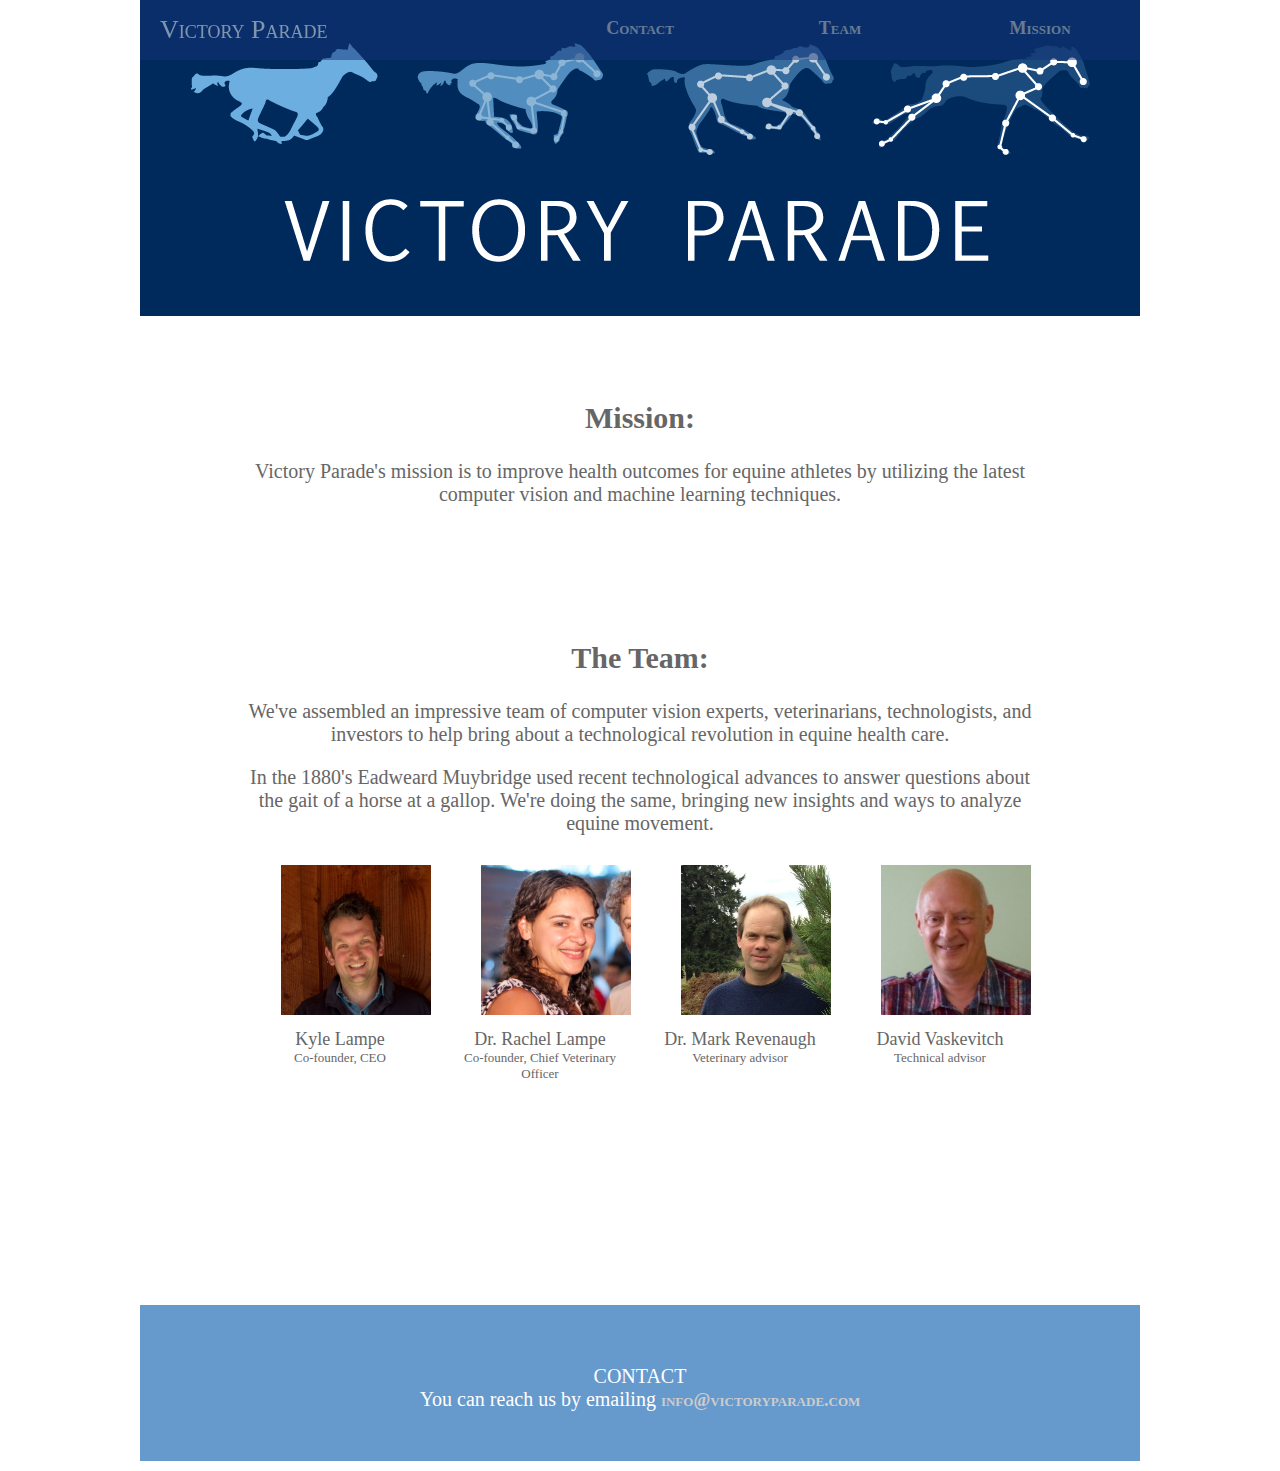
==== index.html @ 9e5a292d "Removing Ryan and Andrey" ====
<!DOCTYPE html PUBLIC "-//W3C//DTD XHTML 1.0 Strict"
"http://www.w3.org/TR/xhtml1/DTD/xhtml1-strict.dtd">
<html xmlns="http://www.w3.org/1999/xhtml">
<head>
<meta http-equiv="Content-Type" content="text/html; charset=iso-8859-1" />
<title>Victory Parade Software</title>

<link rel="stylesheet" type="text/css" href="style.css" />

<script src="https://ajax.googleapis.com/ajax/libs/jquery/3.1.1/jquery.min.js"></script>
<script >
$(document).ready(function(){
	$(document).scroll(function() {
    	if( $(this).scrollTop() > 300 ) {$("#topbar").css("opacity", "1");}
    	else {$("#topbar").css("opacity", '.4');}
 	});
 	
	$(document).click(
		function(){
			if ($("biobox").css('display') != 'none') {
				$("#biobox").hide();
			}		
		}
	);
	$(".teampic").click(
        function (e) {
        	var id = $(this).attr('id');
        	//Change color behind photo
        	$(".teampic").removeClass("selected");
        	$(this).addClass("selected");
        	//Change out bio text
        	
            $(".bio").hide();
            $("#biobox").show();
            $("#"+id+"bio").show();
            e.stopPropagation();
            //$("#chooseCompetition").show();

            //$("#competition").hide();
        }
    );
    $("#biobox").click(
    	function () {$(this).hide();}
    );
})
</script>

</head>
<body>

<div id="wrapper">
<div id="head">
	<div id="topbar">
	<div id="topname">Victory Parade</div>
	<ul>
		<!--<li>Victory Parade</li>-->
		<!--<li><a href="#mission">MISSION</a></li>-->
		<li><a href="#mission">Mission</a></li>
		<li><a href="#team">Team</a></li>
		<li><a href="#contact">Contact</a></li>
	<!-- 	<li><a onclick="swapDiv('boomer')">Boomer</a></li> -->
	</ul>
	</div>
	<img alt="" src="Images/Logo_Original.png">
		
</div>
<div id="mission">
<h2>Mission:</h2>

Victory Parade's mission is to improve health outcomes for equine athletes by utilizing the latest computer vision and machine learning techniques.

</div>
<!--
<div id="inspiration">
<h2>Our Inspiration:</h2>
While Rachel was a vet student at the Royal Veterinary College in England, she watched
100ds of lameness exams, and saw gold standard objective analysis.  force plates.
fancy qualysis cameras.  She came home and heard bout Kyle an the Kinnect, and envisoned
a better world for horses, combining their lives.  And thus Victory parade software was formed.
</div> -->
<div id="team">
<h2>The Team:</h2>
We've assembled an impressive team of computer vision experts, veterinarians, technologists, and investors to help bring about a technological revolution in equine health care.
<p/>
In the 1880's Eadweard Muybridge used recent technological advances to answer questions about the gait of a horse at a gallop.  We're doing the same, bringing new insights and ways to analyze equine movement.
	<div id="teampics">
	 <div id="kyle" class="teampic selected" >
		 <img src="Images/kyle.jpg" >
		 <span class="name">Kyle Lampe</span>
		 <span class="title">Co-founder, CEO</span>
	 </div>
	 <div id="rachel" class="teampic">
		 <img src="Images/rachel.jpg" >
		 <span class="name">Dr. Rachel Lampe</span>
		 <span class="title">Co-founder, Chief Veterinary Officer</span>
	 </div>
	 <div id="mark" class="teampic">
		 <img src="Images/drmark.jpg" >
		 <span class="name">Dr. Mark Revenaugh</span>
		 <span class="title">Veterinary advisor</span>
	 </div>
	 <div id="david" class="teampic">
		 <img src="Images/david.png" >
		 <span class="name">David Vaskevitch</span>
		 <span class="title">Technical advisor</span>
	 </div>
	   
  </div>
	<div id="biobox" style="display: none;">	
		<div id="kylebio" class="bio" >
		Kyle Lampe, Co-founder and CEO
<p/>	Kyle is the co-founder and CEO of Victory Parade.  Kyle's software career started early, at the age of 16 interning at Microsoft.  After receiving a degree in physics from Harvey Mudd College, he joined Microsoft full time, and eventually led a team of developers on Windows Mobile.  Feeling the startup itch, he left to lead development teams at Zumobi and SnapIn (which was acquired by Nuance).  Returning to Microsoft, Kyle's work began with 3-d cameras as the lead developer on Kinect Sesame Street TV.  He was also the lead developer for the Xbox video editing and sharing platform Upload Studio.
<p/>When not working with 3-d cameras and horses, Kyle loves travel, running, and muddy dogs. 
	</div>

		<div id="rachelbio" class="bio" style="display: none;">
		Dr. Rachel Lampe, Co-founder and Chief Veterinary Officer
<p/>		Rachel grew up riding horses and competed nationally on the hunter-jumper show circuit.
		Her first degree was in computer engineering at Tufts University.  After 5 years
		working in software, she went back to school to become a veterinarian, at the Royal Veterinary College in London.  Summer research during school involved building a mouse treadmill, and running horses on treadmills, which inspired some of the ideas leading us to create Victory Parade.  She is currently working as a small animal veterinarian.
		
		<p/>  When not in the hospital, she can be found baking, running, and petting dogs.
		</div>

		<div id="markbio" class="bio" style="display: none;">
		Dr. Mark Revenaugh, Veterinary Advisor
		<p/>
		Dr. Mark Revenaugh is the owner of Northwest Equine Performance. He is a renowned expert in the diagnosis and treatment of lameness and performance issues, attracting clients from all over the world. His fascination with equine medicine and competitive performance began long before opening his specialty clinic in the Oregon.  Dr. Revenaugh has been honored to serve as a Team Veterinarian for the US Equestrian Team. He has helped selecting, treating and advising elite level professionals in the equine industry, maintaining health and maximizing performance.
<p/>
When not fixing horses, he enjoys outdoor activities like bicycling, camping, and exploring the beautiful pacific northwest with his family.</div>

		<div id="andreybio" class="bio" style="display: none;">
		Andrey Skylar, Senior Software Developer
		<p>
		Andrey is a software engineer with experience in computer vision and graphics.  After getting a Master's Degree in Computer Science from Worcester Polytechnic Institute Andrey has primarily worked on small teams to develop and deploy vision based systems.  He has worked on human tracking using video, GPS, and RF sensors Sarnoff Corporation.  At Amazon, he prototyped and helped develop, deploy, and support a widely-used package sortation system.  He is excited about tackling the technical challenges of teaching computers how to understand equine movement.
<p/>		
When not working, Andrey likes to cook, exercise, and be in nature.</div>
		<div id="ryanbio" class="bio" style="display: none;">
		Ryan McGinty, Software Developer
		<p/>Ryan is a recent graduate from the University of Washington with a degree in Electrical Engineering and concentration in Digital Signal Processing. Prior to working at Victory Parade, Ryan interned at Technische Universitat Berlin where he worked on neuro-robotics for stroke patient rehabilitation; and at PhysIQ, a physiology analytics company, where his projects included collection and analyses of wearable sensor data. 
<p/>
When he is not hunched over his computer, he enjoys painfully long bike rides and nature in all forms - hiking, camping or aimless wandering through Seattle parks.</div>
	
	<div id="davidbio" class="bio" style="display: none;">
	David Vaskevitch, Technical advisor
	<p/>	David's career as a visionary software architect, business innovator and author spans more than 35 years, including serving as the Chief Technology Officer at Microsoft.  He is currently the founder of Mylio, a photography startup. Photography has been one David's passions for decades, and he's shot in locales around the world.
<p/>When not changing the way the world remembers through amazing photography software, David is an avid equestrian. His fondest memories of riding are on the back of Vince.

</div></div>
</div> 
<div id="contact">
CONTACT
<br/>
You can reach us by emailing <a href="mailto:info@victoryparade.com">info@victoryparade.com</a>
</div>


</div>
</body>

</html>
---- style.css ----
body {
	padding: 0px;
	margin: 0px;
	font: 18px MS euphemia;
	color: #000066;
//red green blue
}
div#foot, div#head, div#wrapper {
	width: 1000px;
	clear:both;
	position: relative;
	background-color: #fff;
}
div#wrapper {
	margin: 0px auto 10px auto;
	border: 0;
}
/** Header content starts here **/
div#head {
	left:0px;
	height:316px;
	top: 0px 0px ;
	vertical-align:baseline;
	
}
body{
	font: 18px MS euphemia ;
	font-weight:bold;
	
}
div#topbar {
	position: fixed;
	top: 0px 0px;
	width: 1000px;
	height: 60px;
	opacity:0.5;
	background-color: #143377;
}
div#topname {
	position: fixed;
	top: 0px 0px;
	width:300px;
	height: 60px;
	display:block;
	color: #fff;
	padding: 15px 20px;
	font: 26px MS euphemia ;
	font-variant: small-caps;
}
ul 
{
 	background-color:#143377
	margin: 0px 0px;
	padding: 0px 0px;
	font: 18px MS euphemia ;
	font-weight:bold;
	font-variant: small-caps;
	display: block;
}
li {
	list-style: none;
	margin: 0;
	color:#fff;
	display: block;
	float:right;
	width: 20%;
	text-align:center;
	text-decoration: none;
	padding: 0px 0px 5px 0px;
}
a:link, a:visited, a:hover, a:active {
    font: 18px MS euphemia ;
	font-weight:bold;
	font-variant: small-caps;
	text-decoration: none;
	color: #ccc;
}
a:hover {
	color: #fff;
}

/** Body content starts here **/
div#mission, div#inspiration, div#contact, div#team{
	text-align: center;
	width: 80%;
	font: 20px MS euphemia;
	color:#666;
	padding: 60px 100px 50px 100px;
}
/** Team info**/
div#teampics{ 
	display:block;
	background:#fff;
	height: 400px;
}

.teampic {
	height:210px;
	width: 25%;
	float:left;
	text-align:center;
	font: 13px MS euphemia;
	border-radius: 7px 7px 0px 0px ;
}

div#teampics img {
	padding: 10px 41px;	
	height:150px;
}

div#teampics .name{
	font: 18px MS euphemia;
	display: block;
	padding: 0 5px;
}
div#teampics .title{
	display:block;
	font: 13px MS euphemia;
	padding: 0 5px;
}

.bio{
	display:block;
	font: 15px MS euphemia;
	color: #002b5c;
	
	padding: 10px 10px;
	border-radius:  0px 0px 7px 7px;
}
div#biobox{
    width: 500px;
    height: 250px;
    background-color: #fff;
    color: #111;
    text-align: center;
    padding: 20px 20px;
    top: 20%;
    left: 50%;
    margin-left:-250px;
    position: fixed;
    z-index: 1;
    border-style: solid;
    border-radius: 7px;

}
.teampic:hover{
	color:#002b5c;
	background: #eee;
}

 div#team, div#mission{
	display:block;
}
 div#contact{
	background: #6699cc;
	color:#fff;
	display: block;
}
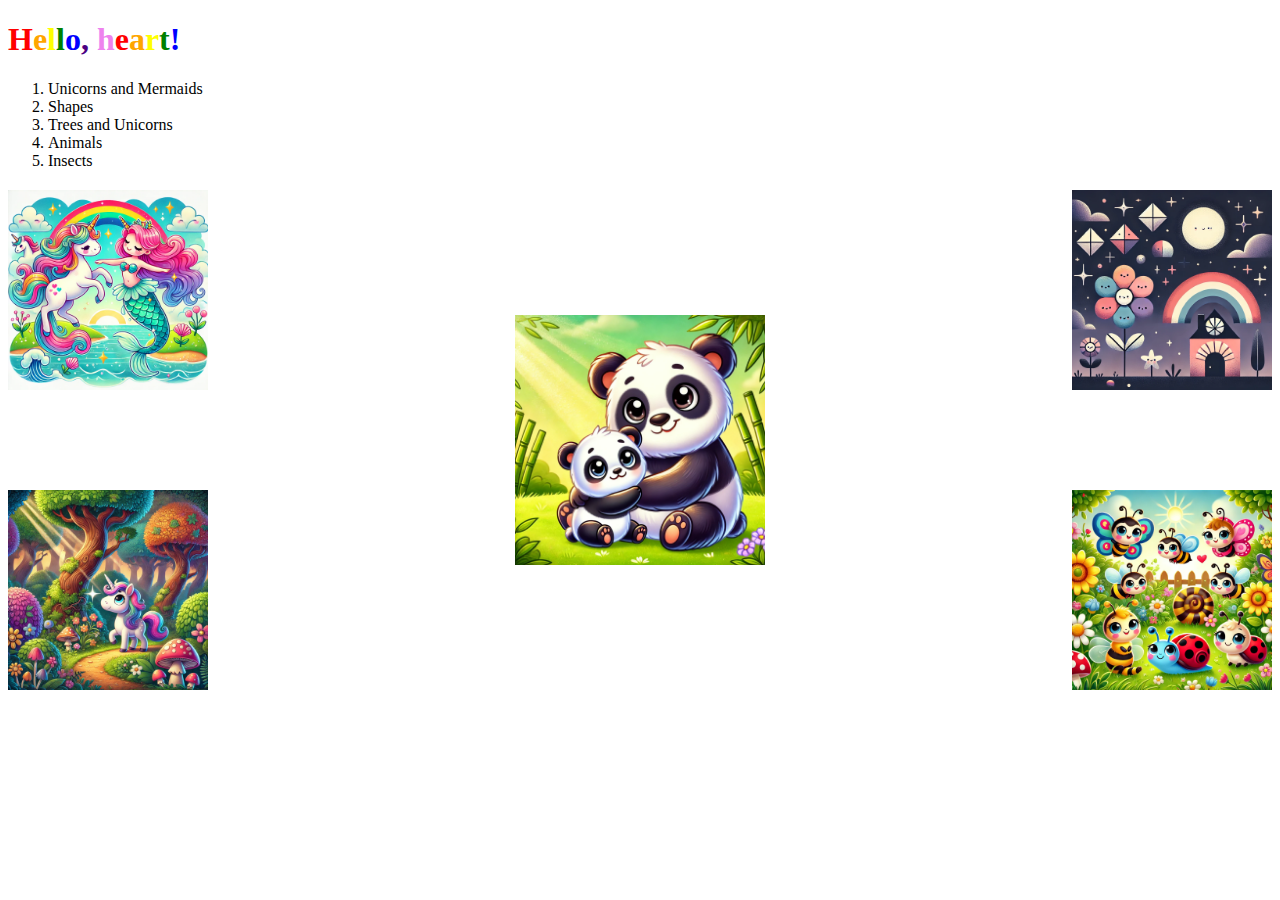
==== commit 0f25c840: "Arya page" ====
--- a/index.html
+++ b/index.html
@@ -1,161 +1,57 @@
-<!DOCTYPE html PUBLIC "-//W3C//DTD XHTML 1.0 Strict"
-"http://www.w3.org/TR/xhtml1/DTD/xhtml1-strict.dtd">
-<html xmlns="http://www.w3.org/1999/xhtml">
+<!DOCTYPE html>
+<html lang="en">
 <head>
-<meta http-equiv="Content-Type" content="text/html; charset=iso-8859-1" />
-<title>Victory Parade Software</title>
-
-<link rel="stylesheet" type="text/css" href="style.css" />
-
-<script src="https://ajax.googleapis.com/ajax/libs/jquery/3.1.1/jquery.min.js"></script>
-<script >
-$(document).ready(function(){
-	$(document).scroll(function() {
-    	if( $(this).scrollTop() > 300 ) {$("#topbar").css("opacity", "1");}
-    	else {$("#topbar").css("opacity", '.4');}
- 	});
- 	
-	$(document).click(
-		function(){
-			if ($("biobox").css('display') != 'none') {
-				$("#biobox").hide();
-			}		
-		}
-	);
-	$(".teampic").click(
-        function (e) {
-        	var id = $(this).attr('id');
-        	//Change color behind photo
-        	$(".teampic").removeClass("selected");
-        	$(this).addClass("selected");
-        	//Change out bio text
-        	
-            $(".bio").hide();
-            $("#biobox").show();
-            $("#"+id+"bio").show();
-            e.stopPropagation();
-            //$("#chooseCompetition").show();
-
-            //$("#competition").hide();
-        }
-    );
-    $("#biobox").click(
-    	function () {$(this).hide();}
-    );
-})
-</script>
-
+    <meta charset="UTF-8">
+    <meta name="viewport" content="width=device-width, initial-scale=1.0">
+    <title>Hello World</title>
 </head>
 <body>
-
-<div id="wrapper">
-<div id="head">
-	<div id="topbar">
-	<div id="topname">Victory Parade</div>
-	<ul>
-		<!--<li>Victory Parade</li>-->
-		<!--<li><a href="#mission">MISSION</a></li>-->
-		<li><a href="#mission">Mission</a></li>
-		<li><a href="#team">Team</a></li>
-		<li><a href="#contact">Contact</a></li>
-	<!-- 	<li><a onclick="swapDiv('boomer')">Boomer</a></li> -->
-	</ul>
-	</div>
-	<img alt="" src="Images/Logo_Original.png">
-		
-</div>
-<div id="mission">
-<h2>Mission:</h2>
-
-Victory Parade's mission is to improve health outcomes for equine athletes by utilizing the latest computer vision and machine learning techniques.
-
-</div>
-<!--
-<div id="inspiration">
-<h2>Our Inspiration:</h2>
-While Rachel was a vet student at the Royal Veterinary College in England, she watched
-100ds of lameness exams, and saw gold standard objective analysis.  force plates.
-fancy qualysis cameras.  She came home and heard bout Kyle an the Kinnect, and envisoned
-a better world for horses, combining their lives.  And thus Victory parade software was formed.
-</div> -->
-<div id="team">
-<h2>The Team:</h2>
-We've assembled an impressive team of computer vision experts, veterinarians, technologists, and investors to help bring about a technological revolution in equine health care.
-<p/>
-In the 1880's Eadweard Muybridge used recent technological advances to answer questions about the gait of a horse at a gallop.  We're doing the same, bringing new insights and ways to analyze equine movement.
-	<div id="teampics">
-	 <div id="kyle" class="teampic selected" >
-		 <img src="Images/kyle.jpg" >
-		 <span class="name">Kyle Lampe</span>
-		 <span class="title">Co-founder, CEO</span>
-	 </div>
-	 <div id="rachel" class="teampic">
-		 <img src="Images/rachel.jpg" >
-		 <span class="name">Dr. Rachel Lampe</span>
-		 <span class="title">Co-founder, Chief Veterinary Officer</span>
-	 </div>
-	 <div id="mark" class="teampic">
-		 <img src="Images/drmark.jpg" >
-		 <span class="name">Dr. Mark Revenaugh</span>
-		 <span class="title">Veterinary advisor</span>
-	 </div>
-	 <div id="david" class="teampic">
-		 <img src="Images/david.png" >
-		 <span class="name">David Vaskevitch</span>
-		 <span class="title">Technical advisor</span>
-	 </div>
-	   
-  </div>
-	<div id="biobox" style="display: none;">	
-		<div id="kylebio" class="bio" >
-		Kyle Lampe, Co-founder and CEO
-<p/>	Kyle is the co-founder and CEO of Victory Parade.  Kyle's software career started early, at the age of 16 interning at Microsoft.  After receiving a degree in physics from Harvey Mudd College, he joined Microsoft full time, and eventually led a team of developers on Windows Mobile.  Feeling the startup itch, he left to lead development teams at Zumobi and SnapIn (which was acquired by Nuance).  Returning to Microsoft, Kyle's work began with 3-d cameras as the lead developer on Kinect Sesame Street TV.  He was also the lead developer for the Xbox video editing and sharing platform Upload Studio.
-<p/>When not working with 3-d cameras and horses, Kyle loves travel, running, and muddy dogs. 
-	</div>
-
-		<div id="rachelbio" class="bio" style="display: none;">
-		Dr. Rachel Lampe, Co-founder and Chief Veterinary Officer
-<p/>		Rachel grew up riding horses and competed nationally on the hunter-jumper show circuit.
-		Her first degree was in computer engineering at Tufts University.  After 5 years
-		working in software, she went back to school to become a veterinarian, at the Royal Veterinary College in London.  Summer research during school involved building a mouse treadmill, and running horses on treadmills, which inspired some of the ideas leading us to create Victory Parade.  She is currently working as a small animal veterinarian.
-		
-		<p/>  When not in the hospital, she can be found baking, running, and petting dogs.
-		</div>
-
-		<div id="markbio" class="bio" style="display: none;">
-		Dr. Mark Revenaugh, Veterinary Advisor
-		<p/>
-		Dr. Mark Revenaugh is the owner of Northwest Equine Performance. He is a renowned expert in the diagnosis and treatment of lameness and performance issues, attracting clients from all over the world. His fascination with equine medicine and competitive performance began long before opening his specialty clinic in the Oregon.  Dr. Revenaugh has been honored to serve as a Team Veterinarian for the US Equestrian Team. He has helped selecting, treating and advising elite level professionals in the equine industry, maintaining health and maximizing performance.
-<p/>
-When not fixing horses, he enjoys outdoor activities like bicycling, camping, and exploring the beautiful pacific northwest with his family.</div>
-
-		<div id="andreybio" class="bio" style="display: none;">
-		Andrey Skylar, Senior Software Developer
-		<p>
-		Andrey is a software engineer with experience in computer vision and graphics.  After getting a Master's Degree in Computer Science from Worcester Polytechnic Institute Andrey has primarily worked on small teams to develop and deploy vision based systems.  He has worked on human tracking using video, GPS, and RF sensors Sarnoff Corporation.  At Amazon, he prototyped and helped develop, deploy, and support a widely-used package sortation system.  He is excited about tackling the technical challenges of teaching computers how to understand equine movement.
-<p/>		
-When not working, Andrey likes to cook, exercise, and be in nature.</div>
-		<div id="ryanbio" class="bio" style="display: none;">
-		Ryan McGinty, Software Developer
-		<p/>Ryan is a recent graduate from the University of Washington with a degree in Electrical Engineering and concentration in Digital Signal Processing. Prior to working at Victory Parade, Ryan interned at Technische Universitat Berlin where he worked on neuro-robotics for stroke patient rehabilitation; and at PhysIQ, a physiology analytics company, where his projects included collection and analyses of wearable sensor data. 
-<p/>
-When he is not hunched over his computer, he enjoys painfully long bike rides and nature in all forms - hiking, camping or aimless wandering through Seattle parks.</div>
-	
-	<div id="davidbio" class="bio" style="display: none;">
-	David Vaskevitch, Technical advisor
-	<p/>	David's career as a visionary software architect, business innovator and author spans more than 35 years, including serving as the Chief Technology Officer at Microsoft.  He is currently the founder of Mylio, a photography startup. Photography has been one David's passions for decades, and he's shot in locales around the world.
-<p/>When not changing the way the world remembers through amazing photography software, David is an avid equestrian. His fondest memories of riding are on the back of Vince.
-
-</div></div>
-</div> 
-<div id="contact">
-CONTACT
-<br/>
-You can reach us by emailing <a href="mailto:info@victoryparade.com">info@victoryparade.com</a>
-</div>
-
-
-</div>
+    <!-- Unicorns, mermaids, then shapes, then trees and unicorns-->
+    <h1>Hello, heart!</h1>
+    <ol>
+        <li>Unicorns and Mermaids</li>
+        <li>Shapes</li>
+        <li>Trees and Unicorns</li>
+        <li>Animals</li>
+        <li>Insects</li>
+    </ol>
+    <div style="position: relative; width: 100%; height: 500px; margin: 20px 0;">
+        <img src="mermaids.webp" alt="Unicorns and Mermaids" style="position: absolute; top: 0; left: 0; width: 200px; height: 200px;">
+        <img src="shapes.webp" alt="Shapes" style="position: absolute; top: 0; right: 0; width: 200px; height: 200px;">
+        <img src="panda.webp" alt="Animals" style="position: absolute; top: 50%; left: 50%; transform: translate(-50%, -50%); width: 250px; height: 250px;">
+        <img src="trees.webp" alt="Trees and Unicorns" style="position: absolute; bottom: 0; left: 0; width: 200px; height: 200px;">
+        <img src="insects.webp" alt="Insects" style="position: absolute; bottom: 0; right: 0; width: 200px; height: 200px;">
+    </div>
 </body>
-
 </html>
+<style>
+    h1 span:nth-child(1) { color: red; }
+    h1 span:nth-child(2) { color: orange; }
+    h1 span:nth-child(3) { color: yellow; }
+    h1 span:nth-child(4) { color: green; }
+    h1 span:nth-child(5) { color: blue; }
+    h1 span:nth-child(6) { color: indigo; }
+    h1 span:nth-child(7) { color: violet; }
+    h1 span:nth-child(8) { color: red; }
+    h1 span:nth-child(9) { color: orange; }
+    h1 span:nth-child(10) { color: yellow; }
+    h1 span:nth-child(11) { color: green; }
+    h1 span:nth-child(12) { color: blue; }
+    h1 span:nth-child(13) { color: indigo; }
+</style>
+<script>
+    window.onload = function() {
+        const h1 = document.querySelector('h1');
+        const text = h1.textContent;
+        h1.textContent = '';
+        [...text].forEach(letter => {
+            if (letter !== ' ') {
+                const span = document.createElement('span');
+                span.textContent = letter;
+                h1.appendChild(span);
+            } else {
+                h1.appendChild(document.createTextNode(' '));
+            }
+        });
+    };
+</script>
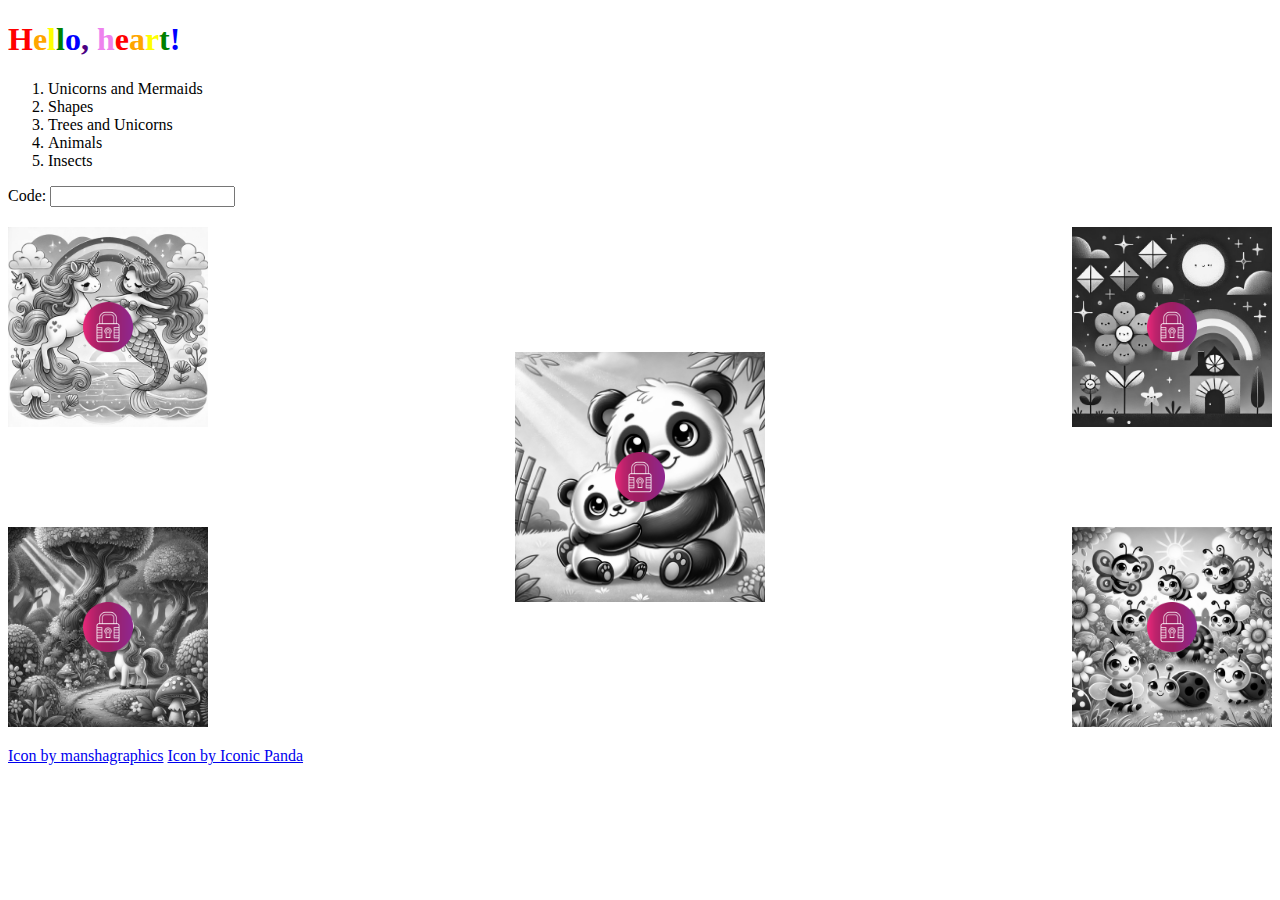
==== commit bc829a68: "Adding more" ====
--- a/index.html
+++ b/index.html
@@ -15,6 +15,25 @@
         <li>Animals</li>
         <li>Insects</li>
     </ol>
+    <div>
+        <label for="code">Code:</label>
+        <input type="text" id="code" name="code" oninput="checkCode()">
+        <style>
+            .locked {
+                filter: grayscale(100%);
+            }
+            .lock-overlay {
+                position: absolute;
+                width: 50px;
+                height: 50px;
+                top: 50%;
+                left: 50%;
+                transform: translate(-50%, -50%);
+                z-index: 1;
+                display: none;
+            }
+        </style>
+    </div>
     <div style="position: relative; width: 100%; height: 500px; margin: 20px 0;">
         <img src="mermaids.webp" alt="Unicorns and Mermaids" style="position: absolute; top: 0; left: 0; width: 200px; height: 200px;">
         <img src="shapes.webp" alt="Shapes" style="position: absolute; top: 0; right: 0; width: 200px; height: 200px;">
@@ -22,6 +41,8 @@
         <img src="trees.webp" alt="Trees and Unicorns" style="position: absolute; bottom: 0; left: 0; width: 200px; height: 200px;">
         <img src="insects.webp" alt="Insects" style="position: absolute; bottom: 0; right: 0; width: 200px; height: 200px;">
     </div>
+    <a href="https://www.freepik.com/icons/unlock">Icon by manshagraphics</a>
+    <a href="https://www.freepik.com/search">Icon by Iconic Panda</a>
 </body>
 </html>
 <style>
@@ -53,5 +74,51 @@
                 h1.appendChild(document.createTextNode(' '));
             }
         });
+        const images = document.querySelectorAll('img:not(.lock-overlay)');
+        images.forEach(img => {
+            // Create a wrapper div
+            const wrapper = document.createElement('div');
+            wrapper.style.position = 'absolute';
+            wrapper.style.width = img.style.width;
+            wrapper.style.height = img.style.height;
+            wrapper.style.top = img.style.top;
+            wrapper.style.left = img.style.left;
+            wrapper.style.right = img.style.right;
+            wrapper.style.bottom = img.style.bottom;
+            wrapper.style.transform = img.style.transform;
+            
+            // Move the image into the wrapper
+            img.parentNode.insertBefore(wrapper, img);
+            wrapper.appendChild(img);
+            
+            // Add the lock to the wrapper
+            const lock = document.createElement('img');
+            lock.src = 'lock.png';
+            lock.classList.add('lock-overlay');
+            lock.alt = 'Lock';
+            wrapper.appendChild(lock);
+        });
+
+        checkCode(); // Initial check
+                
     };
+
+    function checkCode() {
+                const code = document.getElementById('code').value;
+                const images = document.querySelectorAll('img:not(.lock-overlay)');
+                images.forEach(img => {
+                    const lock = img.nextElementSibling;
+                    if (code !== 'unlock') {
+                        img.classList.add('locked');
+                        if (lock && lock.classList.contains('lock-overlay')) {
+                            lock.style.display = 'block';
+                        }
+                    } else {
+                        img.classList.remove('locked');
+                        if (lock && lock.classList.contains('lock-overlay')) {
+                            lock.style.display = 'none';
+                        }
+                    }
+                });
+            }
 </script>
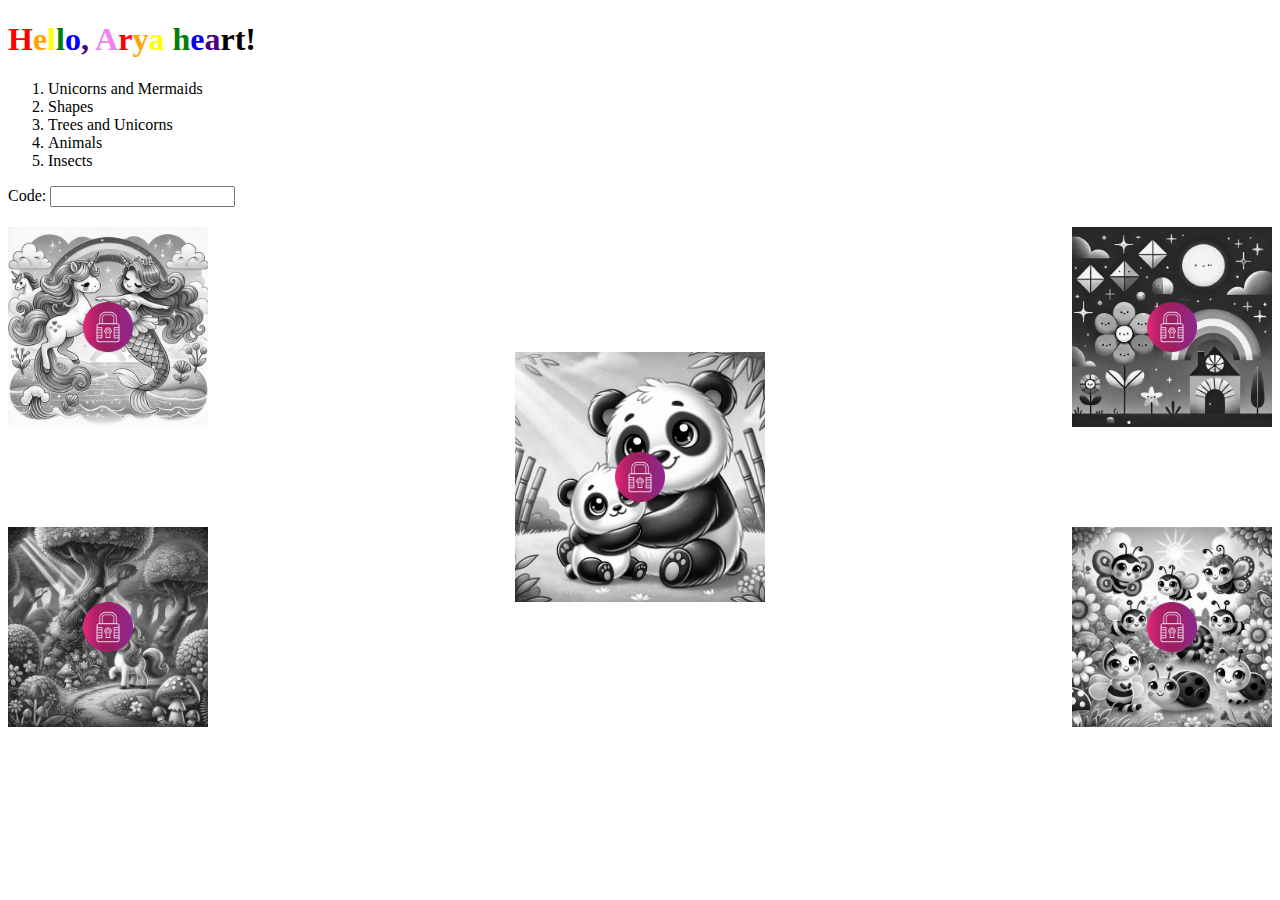
==== commit 7185a8c0: "Check individual codes" ====
--- a/index.html
+++ b/index.html
@@ -7,7 +7,7 @@
 </head>
 <body>
     <!-- Unicorns, mermaids, then shapes, then trees and unicorns-->
-    <h1>Hello, heart!</h1>
+    <h1>Hello, Arya heart!</h1>
     <ol>
         <li>Unicorns and Mermaids</li>
         <li>Shapes</li>
@@ -35,14 +35,12 @@
         </style>
     </div>
     <div style="position: relative; width: 100%; height: 500px; margin: 20px 0;">
-        <img src="mermaids.webp" alt="Unicorns and Mermaids" style="position: absolute; top: 0; left: 0; width: 200px; height: 200px;">
-        <img src="shapes.webp" alt="Shapes" style="position: absolute; top: 0; right: 0; width: 200px; height: 200px;">
-        <img src="panda.webp" alt="Animals" style="position: absolute; top: 50%; left: 50%; transform: translate(-50%, -50%); width: 250px; height: 250px;">
-        <img src="trees.webp" alt="Trees and Unicorns" style="position: absolute; bottom: 0; left: 0; width: 200px; height: 200px;">
-        <img src="insects.webp" alt="Insects" style="position: absolute; bottom: 0; right: 0; width: 200px; height: 200px;">
+        <img src="mermaids.webp" alt="Unicorns and Mermaids" data-code="mermaid123" style="position: absolute; top: 0; left: 0; width: 200px; height: 200px;">
+        <img src="shapes.webp" alt="Shapes" data-code="shape456" style="position: absolute; top: 0; right: 0; width: 200px; height: 200px;">
+        <img src="panda.webp" alt="Animals" data-code="panda789" style="position: absolute; top: 50%; left: 50%; transform: translate(-50%, -50%); width: 250px; height: 250px;">
+        <img src="trees.webp" alt="Trees and Unicorns" data-code="tree321" style="position: absolute; bottom: 0; left: 0; width: 200px; height: 200px;">
+        <img src="insects.webp" alt="Insects" data-code="bug654" style="position: absolute; bottom: 0; right: 0; width: 200px; height: 200px;">
     </div>
-    <a href="https://www.freepik.com/icons/unlock">Icon by manshagraphics</a>
-    <a href="https://www.freepik.com/search">Icon by Iconic Panda</a>
 </body>
 </html>
 <style>
@@ -59,6 +57,7 @@
     h1 span:nth-child(11) { color: green; }
     h1 span:nth-child(12) { color: blue; }
     h1 span:nth-child(13) { color: indigo; }
+    
 </style>
 <script>
     window.onload = function() {
@@ -89,6 +88,7 @@
             
             // Move the image into the wrapper
             img.parentNode.insertBefore(wrapper, img);
+          
             wrapper.appendChild(img);
             
             // Add the lock to the wrapper
@@ -96,11 +96,11 @@
             lock.src = 'lock.png';
             lock.classList.add('lock-overlay');
             lock.alt = 'Lock';
+            lock.style.display = 'block';
             wrapper.appendChild(lock);
+            img.classList.add('locked');
+
         });
-
-        checkCode(); // Initial check
-                
     };
 
     function checkCode() {
@@ -108,12 +108,7 @@
                 const images = document.querySelectorAll('img:not(.lock-overlay)');
                 images.forEach(img => {
                     const lock = img.nextElementSibling;
-                    if (code !== 'unlock') {
-                        img.classList.add('locked');
-                        if (lock && lock.classList.contains('lock-overlay')) {
-                            lock.style.display = 'block';
-                        }
-                    } else {
+                    if (code.toLowerCase() == 'unlock' || code.toLowerCase() == img.dataset.code) {
                         img.classList.remove('locked');
                         if (lock && lock.classList.contains('lock-overlay')) {
                             lock.style.display = 'none';
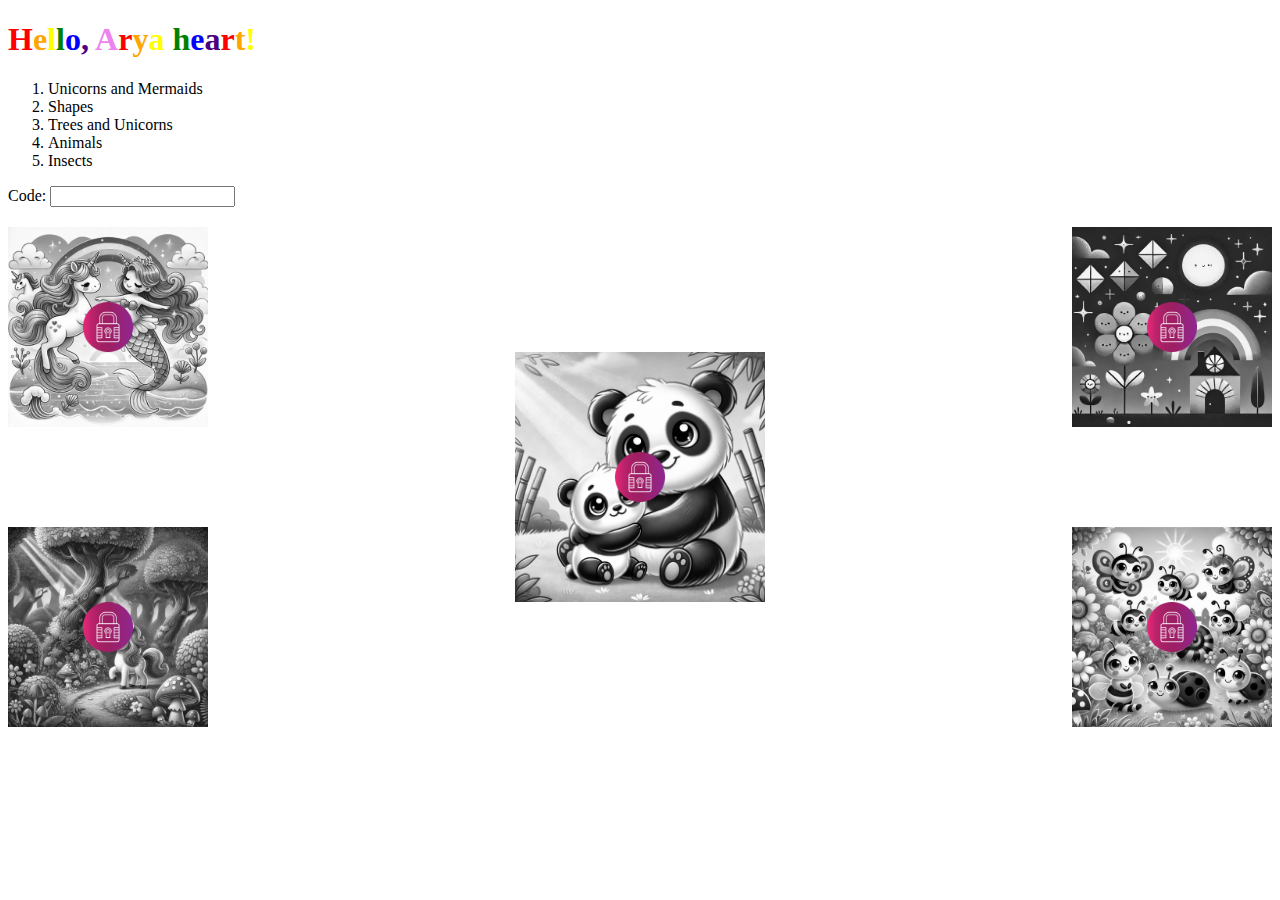
==== commit 0a5bf3eb: "Updates to Arya" ====
--- a/index.html
+++ b/index.html
@@ -3,7 +3,7 @@
 <head>
     <meta charset="UTF-8">
     <meta name="viewport" content="width=device-width, initial-scale=1.0">
-    <title>Hello World</title>
+    <title>Arya's Happy Colouring App</title>
 </head>
 <body>
     <!-- Unicorns, mermaids, then shapes, then trees and unicorns-->
@@ -35,11 +35,11 @@
         </style>
     </div>
     <div style="position: relative; width: 100%; height: 500px; margin: 20px 0;">
-        <img src="mermaids.webp" alt="Unicorns and Mermaids" data-code="mermaid123" style="position: absolute; top: 0; left: 0; width: 200px; height: 200px;">
-        <img src="shapes.webp" alt="Shapes" data-code="shape456" style="position: absolute; top: 0; right: 0; width: 200px; height: 200px;">
-        <img src="panda.webp" alt="Animals" data-code="panda789" style="position: absolute; top: 50%; left: 50%; transform: translate(-50%, -50%); width: 250px; height: 250px;">
-        <img src="trees.webp" alt="Trees and Unicorns" data-code="tree321" style="position: absolute; bottom: 0; left: 0; width: 200px; height: 200px;">
-        <img src="insects.webp" alt="Insects" data-code="bug654" style="position: absolute; bottom: 0; right: 0; width: 200px; height: 200px;">
+        <img src="mermaids.webp" alt="Unicorns and Mermaids" data-code="talya" style="position: absolute; top: 0; left: 0; width: 200px; height: 200px;">
+        <img src="shapes.webp" alt="Shapes" data-code="2012" style="position: absolute; top: 0; right: 0; width: 200px; height: 200px;">
+        <img src="panda.webp" alt="Animals" data-code="sadie" style="position: absolute; top: 50%; left: 50%; transform: translate(-50%, -50%); width: 250px; height: 250px;">
+        <img src="trees.webp" alt="Trees and Unicorns" data-code="thea" style="position: absolute; bottom: 0; left: 0; width: 200px; height: 200px;">
+        <img src="insects.webp" alt="Insects" data-code="maren" style="position: absolute; bottom: 0; right: 0; width: 200px; height: 200px;">
     </div>
 </body>
 </html>
@@ -57,7 +57,19 @@
     h1 span:nth-child(11) { color: green; }
     h1 span:nth-child(12) { color: blue; }
     h1 span:nth-child(13) { color: indigo; }
-    
+    h1 span:nth-child(14) { color: red; }
+    h1 span:nth-child(15) { color: orange; }
+    h1 span:nth-child(16) { color: yellow; }
+    h1 span:nth-child(17) { color: green; }
+    h1 span:nth-child(18) { color: blue; }
+    h1 span:nth-child(19) { color: indigo; }
+    h1 span:nth-child(20) { color: violet; }
+    h1 span:nth-child(21) { color: red; }
+    h1 span:nth-child(22) { color: orange; }
+    h1 span:nth-child(23) { color: yellow; }
+    h1 span:nth-child(24) { color: green; }
+    h1 span:nth-child(25) { color: blue; }
+    h1 span:nth-child(26) { color: indigo; }
 </style>
 <script>
     window.onload = function() {
